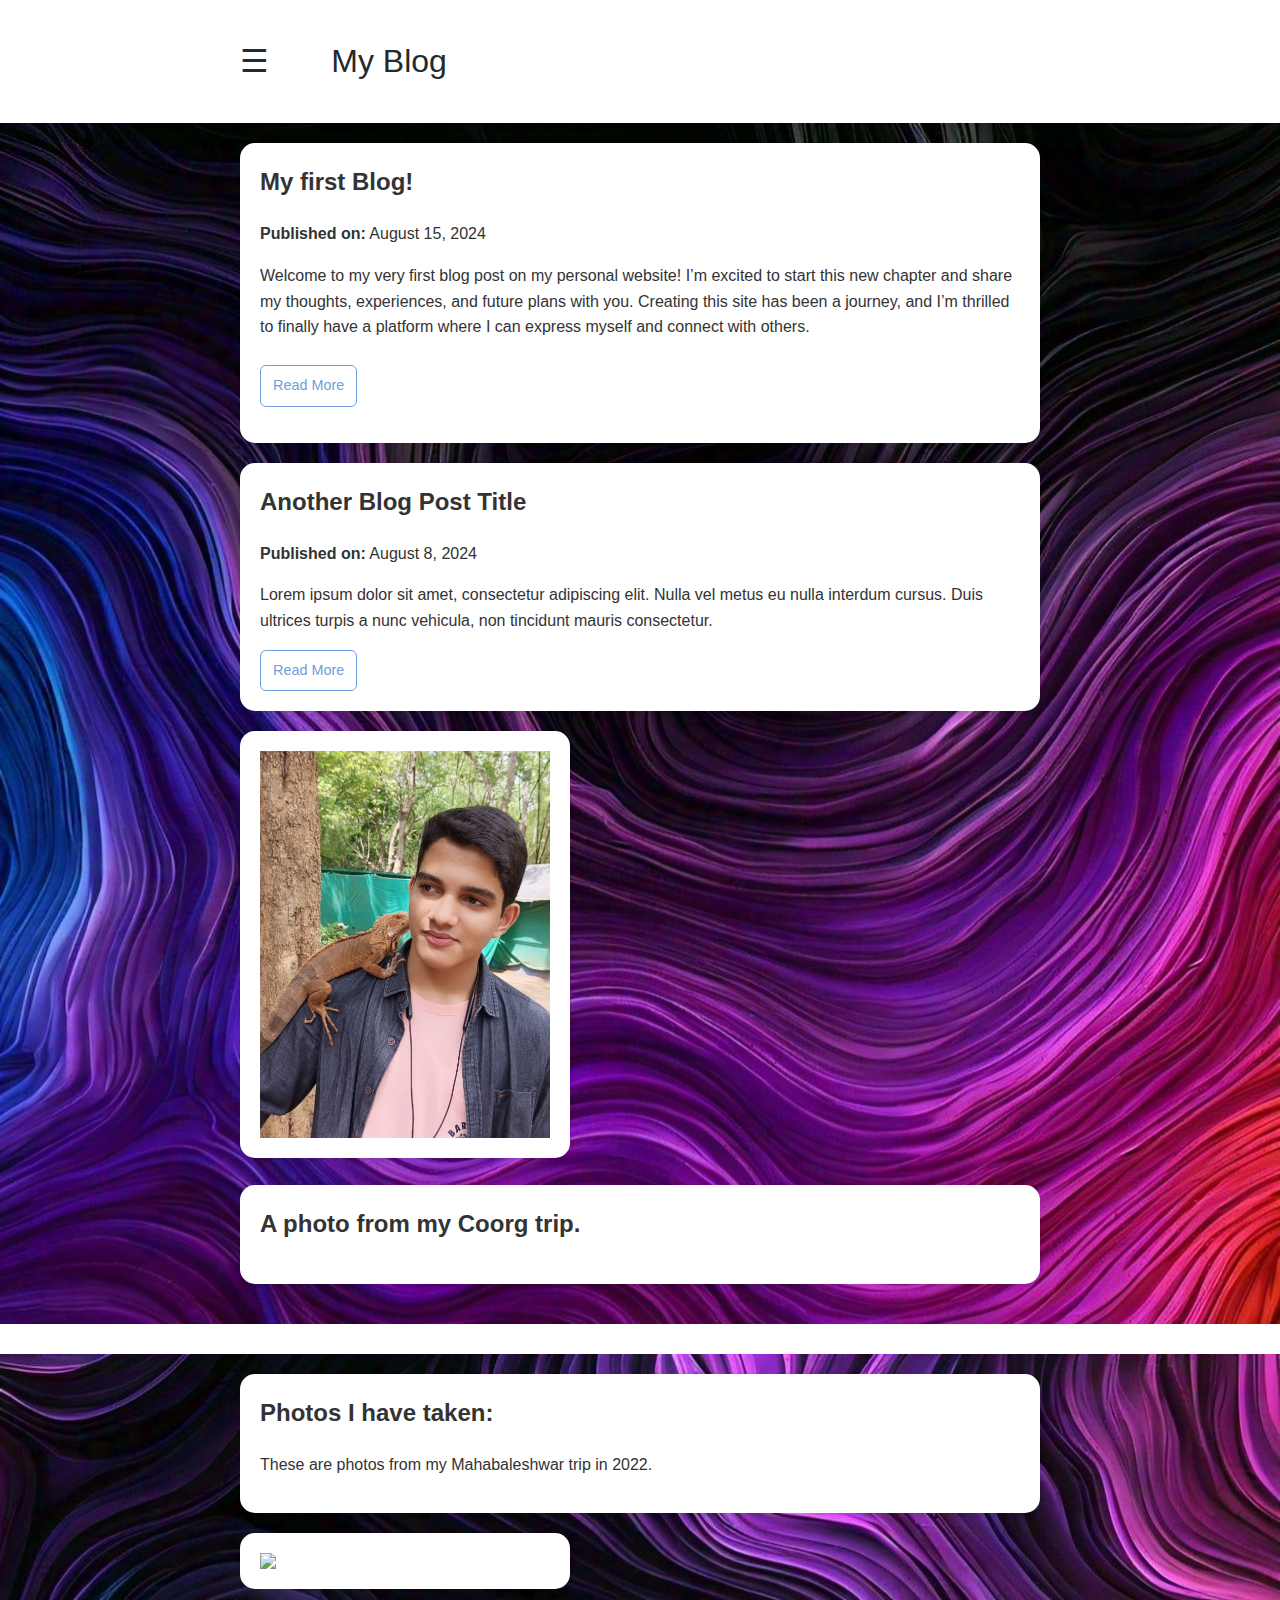
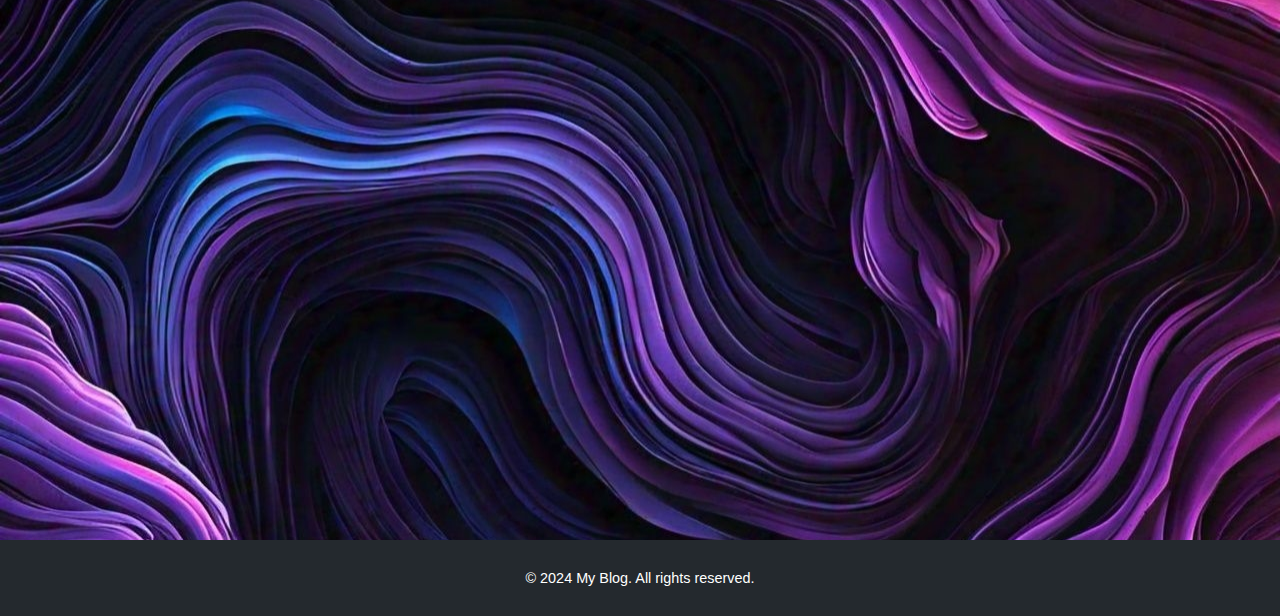
==== index.html @ 7c509962 "Update index.html" ====
<!DOCTYPE html>
<html lang="en">
<head>
    <meta charset="UTF-8">
    <meta name="viewport" content="width=device-width, initial-scale=1.0">
    <title>Khalid Azmatullah</title>
    <style>



.mySlides {display:none;}



        body {
            font-family: -apple-system, BlinkMacSystemFont, Segoe UI, Roboto, "Helvetica Neue", Arial, sans-serif;
            line-height: 1.6;
            margin: 0;
            padding: 0;
            color: #333;
        }
        header {
            background-color: #fff;
            color: #24292e;
            padding: 16px;
            text-align: left;
            margin: 0;
        }
        header h1 {
            margin: 0;
            font-size: 2em;
            position: center;
        
        }



        .wallpaper1 {
            background-image: url('Photos/IMG_20240811_144207.jpg');
        }
        .wallpaper2 {
            background-image: url('Photos/IMG_20240811_161025.jpg');

        }




        .container {
            width: 90%;
            max-width: 800px;
            margin: 0 auto;
            padding: 20px;
        }
        article {
            background: #fff;
            padding: 20px;
            margin-bottom: 20px;
            border-radius: 15px;
            box-shadow: 0 2px 5px rgba(0,0,0,0.1);
            transition: transform 0.3s, box-shadow 0.3s;
        }
        article:hover {
            
            transform: translateY(-5px);
            box-shadow: 0 8px 16px rgba(0, 0, 0, 0.15);
         }


        img {
            background: #fff;
            padding: 20px;
            margin-bottom: 20px;
            border-radius: 15px;
            box-shadow: 0 2px 5px rgba(0,0,0,0.1);
        }




        article h2 {
            margin-top: 0;
            font-size: 1.5em;
        }
        article p {
            margin: 1em 0;
        }
        .btn {
            display: inline-block;
            font-size: 0.9em;
            color: #709ddb;
            text-decoration: none;
            border: 1px solid #709ddb;
            border-radius: 6px;
            padding: 8px 12px;
            transition: background-color 0.2s, color 0.2s;
        }
        .btn:hover {
            background-color: #709ddb;
            color: #fff;
        }
        footer {
            background-color: #24292e;
            color: #fff;
            text-align: center;
            padding: 12px 0;
            position: relative;
            bottom: 0;
            width: 100%;
            font-size: 0.9em;
        }


     
.sidenav {
  height: 100%;
  width: 0;
  position: fixed;
  z-index: 1;
  top: 0;
  left: 0;
  background-color: #111;
  overflow-x: hidden;
  transition: 0.5s;
  padding-top: 60px;
}

.sidenav a {
  padding: 8px 8px 8px 32px;
  text-decoration: none;
  font-size: 25px;
  color: #818181;
  display: block;
  transition: 0.3s;
}

.sidenav a:hover {
  color: #f1f1f1;
}

.sidenav .closebtn {
  position: absolute;
  top: 0;
  right: 25px;
  font-size: 36px;
  margin-left: 50px;
}




.quotetab {
            background-color: #000;
            border-color: #000;
            color: #000;
            padding-top: 0px;

}





@media screen and (max-height: 450px) {
  .sidenav {padding-top: 15px;}
  .sidenav a {font-size: 18px;}
}
    </style>
</head>
<body>
    <header>
        <div class="container">



            
<div id="mySidenav" class="sidenav">
  <a href="javascript:void(0)" class="closebtn" onclick="closeNav()">&times;</a>
  <a href="search.html">Search</a>
  <a href="about-me.html">About Me</a>
  <a href="acheivements.html">Achievements</a>
  <a href="contact.html">Contact</a>
</div>
<span style="margin: 0;font-size: 2em;position: relative;cursor:pointer" onclick="openNav()">&#9776; &nbsp; &nbsp; &nbsp;  
     My Blog</span>

<script>
function openNav() {
  document.getElementById("mySidenav").style.width = "250px";
}

function closeNav() {
  document.getElementById("mySidenav").style.width = "0";
}
</script>




            

        </div>
    </header>




    
    <div class="wallpaper1">
    <div class="container">
        <article>
            <h2>My first Blog!</h2>
            <p><strong>Published on:</strong> August 15, 2024</p>
            <p>Welcome to my very first blog post on my personal website! I’m excited to start this new chapter and share my thoughts, experiences, and future plans with you. Creating this site has been a journey, and I’m thrilled to finally have a platform where I can express myself and connect with others.         
            </br></br>
            <a href="Blogs/my-first-blog.html" class="btn">Read More</a>
        </article>

        <article>
            <h2>Another Blog Post Title</h2>
            <p><strong>Published on:</strong> August 8, 2024</p>
            <p>Lorem ipsum dolor sit amet, consectetur adipiscing elit. Nulla vel metus eu nulla interdum cursus. Duis ultrices turpis a nunc vehicula, non tincidunt mauris consectetur.</p>
            <a href="#" class="btn">Read More</a>
        </article>

        
            <img src="Photos\IMG_20240810_142601.jpg" alt="My Photo" width="290" height="387" style="border-radius:15px">


            <article> <h2> A photo from my Coorg trip.</h2></article>
        </div>

        </div>


<a class="quotetab"> 
</a>
<div class="wallpaper2">
<div class="container" style="margin-top: 30px ;">
            <article><h2> Photos I have taken:</h2>
            <p> These are photos from my Mahabaleshwar trip in 2022.</p></article>





            <div style="width: 290px; height: 387px; margin-bottom: 200px;">
                <img class="mySlides" src="Photos\SlideShow\IMG_20221031_172420.jpg" style="width:100%">
                <img class="mySlides" src="Photos\SlideShow\IMG_20221031_172516.jpg" style="width:100%">
                <img class="mySlides" src="Photos\SlideShow\IMG_20221031_172637.jpg" style="width:100%">
              </div>
              <script>
                var myIndex = 0;
                carousel();
                
                function carousel() {
                  var i;
                  var x = document.getElementsByClassName("mySlides");
                  for (i = 0; i < x.length; i++) {
                    x[i].style.display = "none";  
                  }
                  myIndex++;
                  if (myIndex > x.length) {myIndex = 1}    
                  x[myIndex-1].style.display = "block";  
                  setTimeout(carousel, 2000); // Change image every 2 seconds
                }
                </script>

            </div>
            </div>



    <footer>
        <p>&copy; 2024 My Blog. All rights reserved.</p>
    </footer>
</body>
</html>
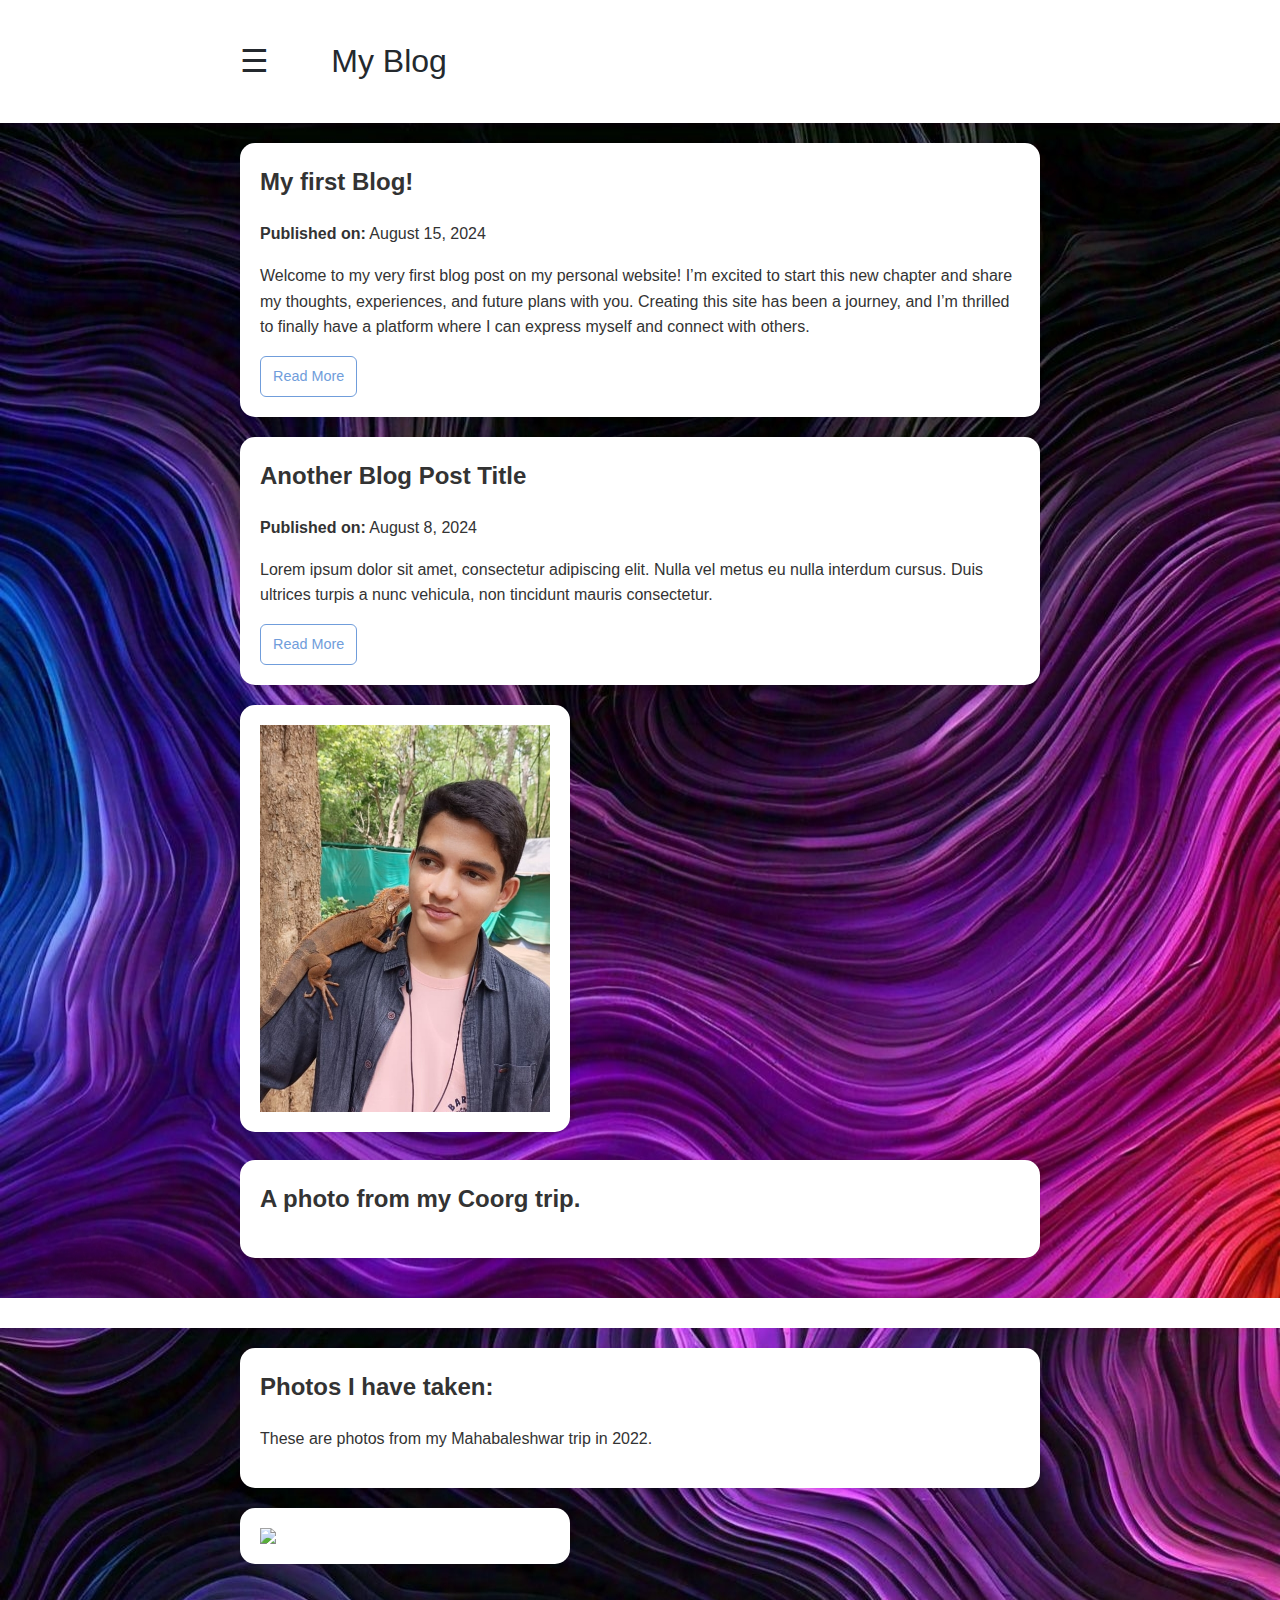
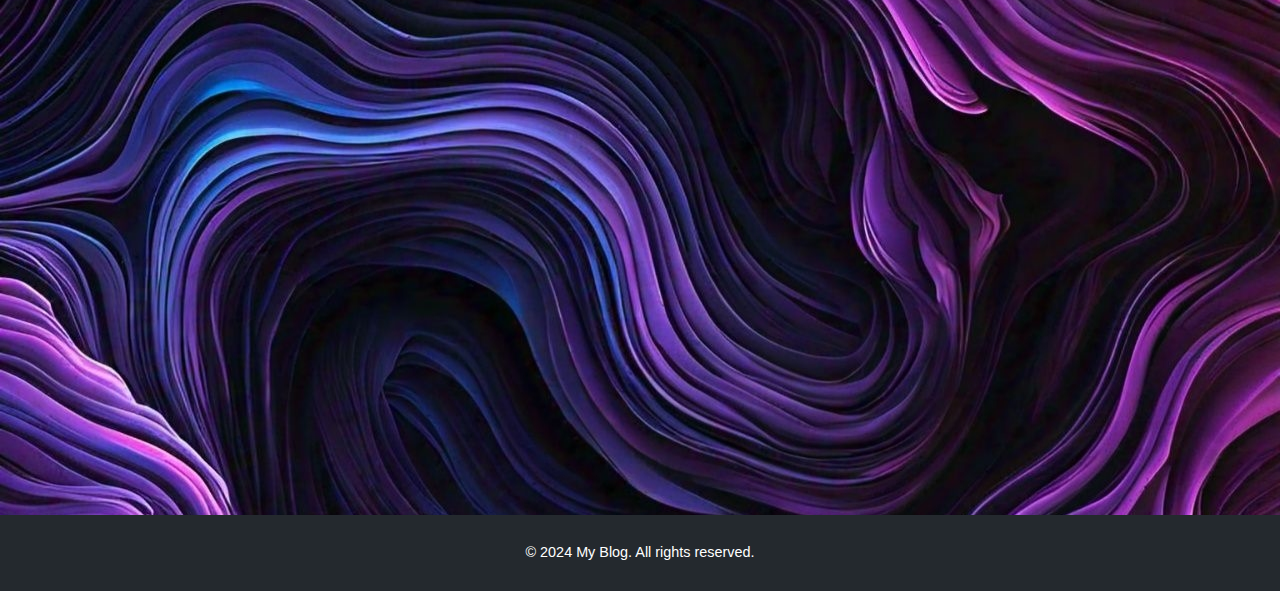
==== commit 8f980e42: "Update index.html" ====
--- a/index.html
+++ b/index.html
@@ -211,8 +211,7 @@
         <article>
             <h2>My first Blog!</h2>
             <p><strong>Published on:</strong> August 15, 2024</p>
-            <p>Welcome to my very first blog post on my personal website! I’m excited to start this new chapter and share my thoughts, experiences, and future plans with you. Creating this site has been a journey, and I’m thrilled to finally have a platform where I can express myself and connect with others.         
-            </br></br>
+            <p>Welcome to my very first blog post on my personal website! I’m excited to start this new chapter and share my thoughts, experiences, and future plans with you. Creating this site has been a journey, and I’m thrilled to finally have a platform where I can express myself and connect with others.</p>
             <a href="Blogs/my-first-blog.html" class="btn">Read More</a>
         </article>
 
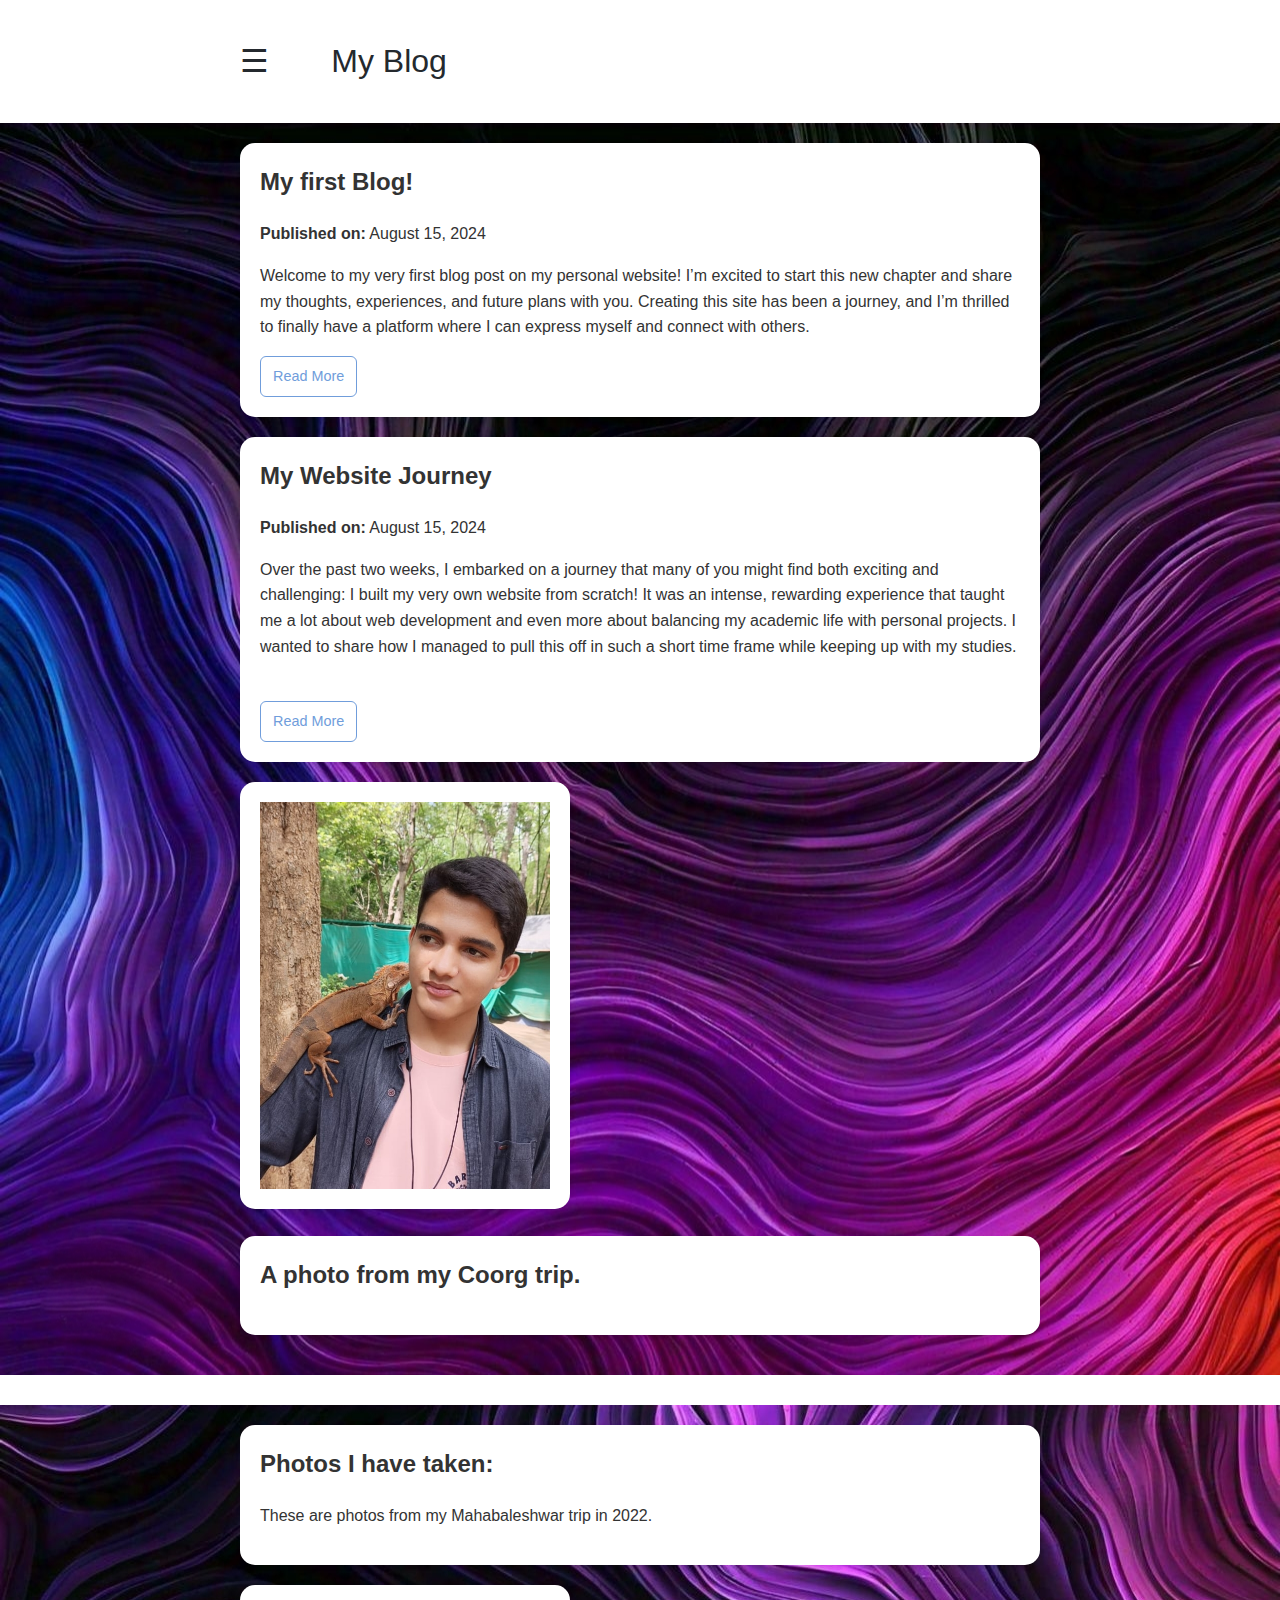
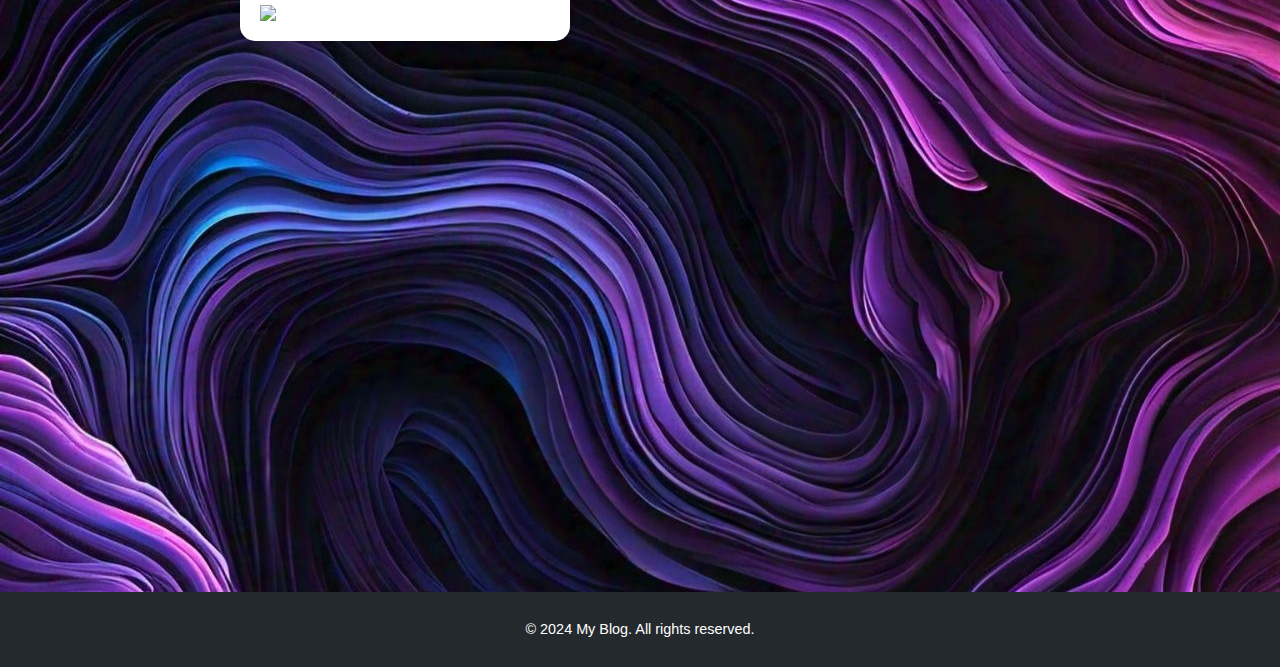
==== commit 7e6a0851: "Update index.html" ====
--- a/index.html
+++ b/index.html
@@ -30,6 +30,8 @@
             margin: 0;
             font-size: 2em;
             position: center;
+            padding: 0px;
+            
         
         }
 
@@ -216,10 +218,10 @@
         </article>
 
         <article>
-            <h2>Another Blog Post Title</h2>
-            <p><strong>Published on:</strong> August 8, 2024</p>
-            <p>Lorem ipsum dolor sit amet, consectetur adipiscing elit. Nulla vel metus eu nulla interdum cursus. Duis ultrices turpis a nunc vehicula, non tincidunt mauris consectetur.</p>
-            <a href="#" class="btn">Read More</a>
+            <h2>My Website Journey</h2>
+            <p><strong>Published on:</strong> August 15, 2024</p>
+            <p>Over the past two weeks, I embarked on a journey that many of you might find both exciting and challenging: I built my very own website from scratch! It was an intense, rewarding experience that taught me a lot about web development and even more about balancing my academic life with personal projects. I wanted to share how I managed to pull this off in such a short time frame while keeping up with my studies.</p>
+<br>            <a href="Blogs/website-journey.html" class="btn">Read More</a>
         </article>
 
         
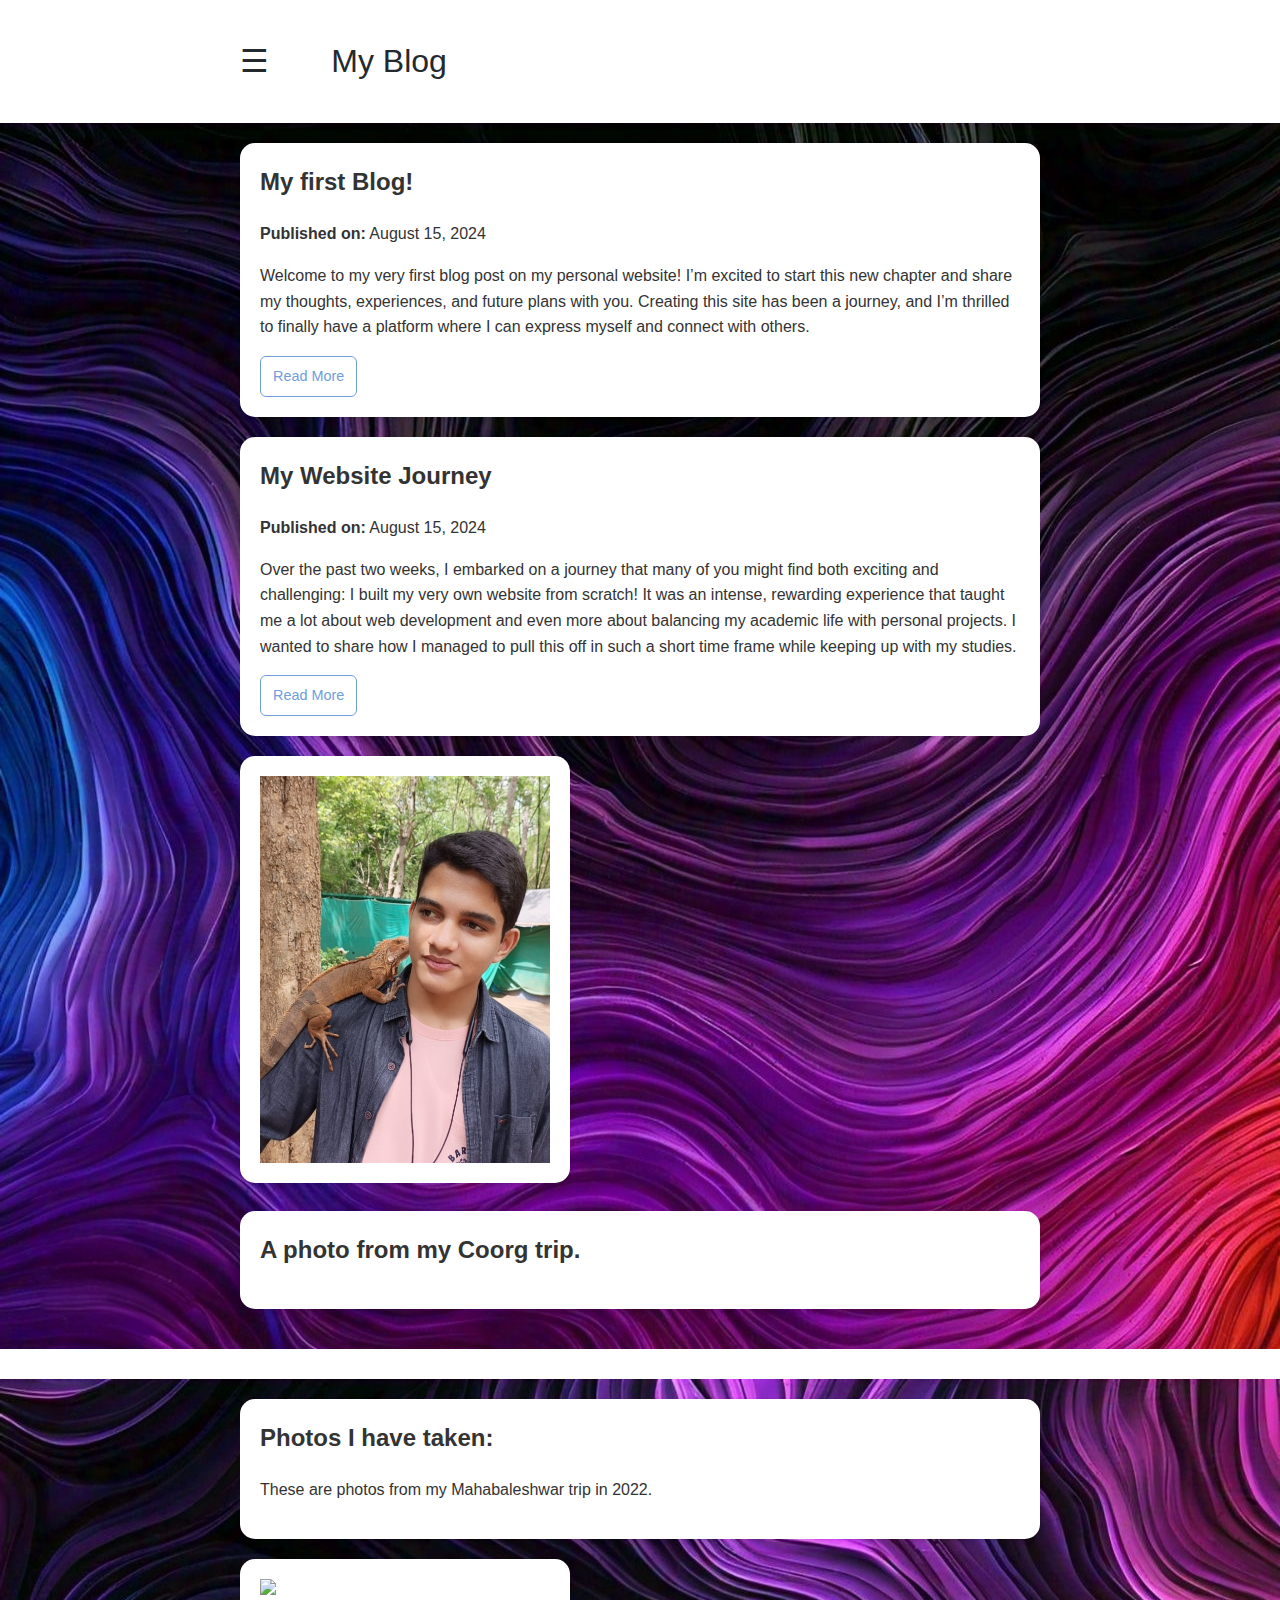
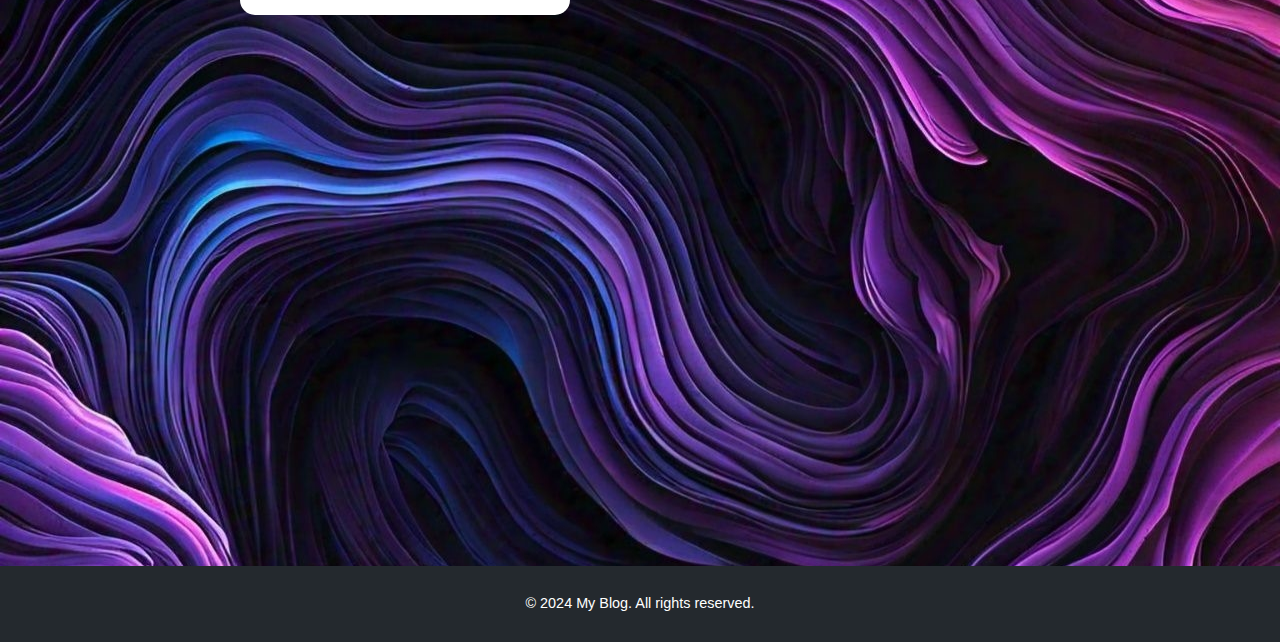
==== commit 30f80048: "Update index.html" ====
--- a/index.html
+++ b/index.html
@@ -221,7 +221,7 @@
             <h2>My Website Journey</h2>
             <p><strong>Published on:</strong> August 15, 2024</p>
             <p>Over the past two weeks, I embarked on a journey that many of you might find both exciting and challenging: I built my very own website from scratch! It was an intense, rewarding experience that taught me a lot about web development and even more about balancing my academic life with personal projects. I wanted to share how I managed to pull this off in such a short time frame while keeping up with my studies.</p>
-<br>            <a href="Blogs/website-journey.html" class="btn">Read More</a>
+        <a href="Blogs/website-journey.html" class="btn">Read More</a>
         </article>
 
         
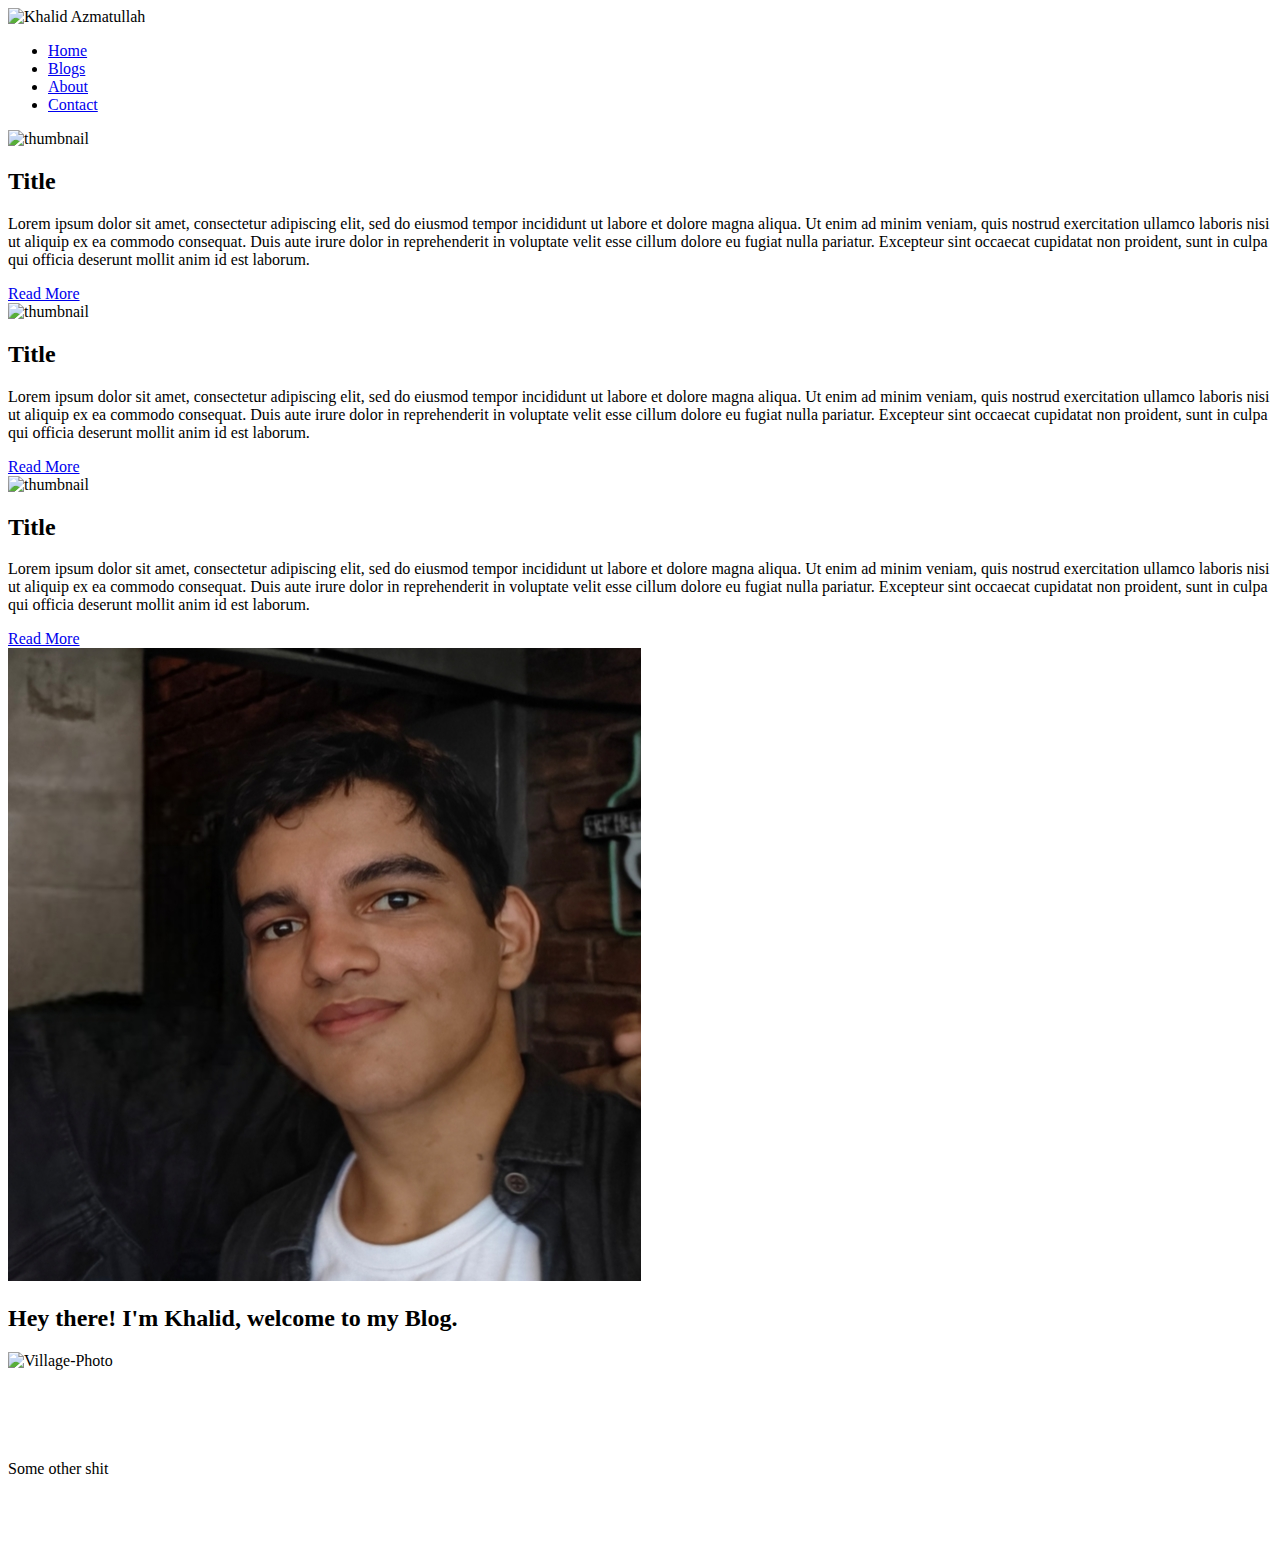
==== commit 6c8c5723: "test-01" ====
--- a/index.html
+++ b/index.html
@@ -1,279 +1,59 @@
 <!DOCTYPE html>
 <html lang="en">
-<head>
+  <head>
+    <title>Khalid Azmatullah</title>
     <meta charset="UTF-8">
-    <meta name="viewport" content="width=device-width, initial-scale=1.0">
-    <title>Khalid Azmatullah</title>
-    <style>
+    <meta name="viewport" content="width=device-width, initial-scale=1">
+    <link href="newCssStyle/index.css" rel="stylesheet">
+    <script src="javascript/index.js"></script>
+  </head>
+  <body>
+    <div class="fixedNavbar">
+      <img src="title.svg" alt="Khalid Azmatullah">
+      <ul>
+        <li><a href="#home">Home</a></li>
+        <li><a href="#news">Blogs</a></li>
+        <li><a href="#contact">About</a></li>
+        <li><a href="#about" id="contact">Contact</a></li>
+      </ul>
+    </div>
 
-
-
-.mySlides {display:none;}
-
-
-
-        body {
-            font-family: -apple-system, BlinkMacSystemFont, Segoe UI, Roboto, "Helvetica Neue", Arial, sans-serif;
-            line-height: 1.6;
-            margin: 0;
-            padding: 0;
-            color: #333;
-        }
-        header {
-            background-color: #fff;
-            color: #24292e;
-            padding: 16px;
-            text-align: left;
-            margin: 0;
-        }
-        header h1 {
-            margin: 0;
-            font-size: 2em;
-            position: center;
-            padding: 0px;
-            
+    <div class="blogPost">
+      <div class="blog blog1">
+        <img src="images/96r1h3.jpg" alt="thumbnail">
+        <h2 class="blog1Title">Title</h2>
+        <p>Lorem ipsum dolor sit amet, consectetur adipiscing elit, sed do eiusmod tempor incididunt ut labore et dolore magna aliqua. Ut enim ad minim veniam, quis nostrud exercitation ullamco laboris nisi ut aliquip ex ea commodo consequat. Duis aute irure dolor in reprehenderit in voluptate velit esse cillum dolore eu fugiat nulla pariatur. Excepteur sint occaecat cupidatat non proident, sunt in culpa qui officia deserunt mollit anim id est laborum.</p>
+        <a href="#blog1" class="rmB">Read More</a>
+      </div>
+      <div class="blog blog2">
+        <img src="images/96r4uv.jpg" alt="thumbnail">
+        <h2 class="blog1Title">Title</h2>
+        <p>Lorem ipsum dolor sit amet, consectetur adipiscing elit, sed do eiusmod tempor incididunt ut labore et dolore magna aliqua. Ut enim ad minim veniam, quis nostrud exercitation ullamco laboris nisi ut aliquip ex ea commodo consequat. Duis aute irure dolor in reprehenderit in voluptate velit esse cillum dolore eu fugiat nulla pariatur. Excepteur sint occaecat cupidatat non proident, sunt in culpa qui officia deserunt mollit anim id est laborum.</p>
         
-        }
-
-
-
-        .wallpaper1 {
-            background-image: url('Photos/IMG_20240811_144207.jpg');
-        }
-        .wallpaper2 {
-            background-image: url('Photos/IMG_20240811_161025.jpg');
-
-        }
-
-
-
-
-        .container {
-            width: 90%;
-            max-width: 800px;
-            margin: 0 auto;
-            padding: 20px;
-        }
-        article {
-            background: #fff;
-            padding: 20px;
-            margin-bottom: 20px;
-            border-radius: 15px;
-            box-shadow: 0 2px 5px rgba(0,0,0,0.1);
-            transition: transform 0.3s, box-shadow 0.3s;
-        }
-        article:hover {
-            
-            transform: translateY(-5px);
-            box-shadow: 0 8px 16px rgba(0, 0, 0, 0.15);
-         }
-
-
-        img {
-            background: #fff;
-            padding: 20px;
-            margin-bottom: 20px;
-            border-radius: 15px;
-            box-shadow: 0 2px 5px rgba(0,0,0,0.1);
-        }
-
-
-
-
-        article h2 {
-            margin-top: 0;
-            font-size: 1.5em;
-        }
-        article p {
-            margin: 1em 0;
-        }
-        .btn {
-            display: inline-block;
-            font-size: 0.9em;
-            color: #709ddb;
-            text-decoration: none;
-            border: 1px solid #709ddb;
-            border-radius: 6px;
-            padding: 8px 12px;
-            transition: background-color 0.2s, color 0.2s;
-        }
-        .btn:hover {
-            background-color: #709ddb;
-            color: #fff;
-        }
-        footer {
-            background-color: #24292e;
-            color: #fff;
-            text-align: center;
-            padding: 12px 0;
-            position: relative;
-            bottom: 0;
-            width: 100%;
-            font-size: 0.9em;
-        }
-
-
-     
-.sidenav {
-  height: 100%;
-  width: 0;
-  position: fixed;
-  z-index: 1;
-  top: 0;
-  left: 0;
-  background-color: #111;
-  overflow-x: hidden;
-  transition: 0.5s;
-  padding-top: 60px;
-}
-
-.sidenav a {
-  padding: 8px 8px 8px 32px;
-  text-decoration: none;
-  font-size: 25px;
-  color: #818181;
-  display: block;
-  transition: 0.3s;
-}
-
-.sidenav a:hover {
-  color: #f1f1f1;
-}
-
-.sidenav .closebtn {
-  position: absolute;
-  top: 0;
-  right: 25px;
-  font-size: 36px;
-  margin-left: 50px;
-}
-
-
-
-
-.quotetab {
-            background-color: #000;
-            border-color: #000;
-            color: #000;
-            padding-top: 0px;
-
-}
-
-
-
-
-
-@media screen and (max-height: 450px) {
-  .sidenav {padding-top: 15px;}
-  .sidenav a {font-size: 18px;}
-}
-    </style>
-</head>
-<body>
-    <header>
-        <div class="container">
-
-
-
-            
-<div id="mySidenav" class="sidenav">
-  <a href="javascript:void(0)" class="closebtn" onclick="closeNav()">&times;</a>
-  <a href="search.html">Search</a>
-  <a href="about-me.html">About Me</a>
-  <a href="acheivements.html">Achievements</a>
-  <a href="contact.html">Contact</a>
-</div>
-<span style="margin: 0;font-size: 2em;position: relative;cursor:pointer" onclick="openNav()">&#9776; &nbsp; &nbsp; &nbsp;  
-     My Blog</span>
-
-<script>
-function openNav() {
-  document.getElementById("mySidenav").style.width = "250px";
-}
-
-function closeNav() {
-  document.getElementById("mySidenav").style.width = "0";
-}
-</script>
-
-
-
-
-            
-
-        </div>
-    </header>
-
-
-
-
-    
-    <div class="wallpaper1">
-    <div class="container">
-        <article>
-            <h2>My first Blog!</h2>
-            <p><strong>Published on:</strong> August 15, 2024</p>
-            <p>Welcome to my very first blog post on my personal website! I’m excited to start this new chapter and share my thoughts, experiences, and future plans with you. Creating this site has been a journey, and I’m thrilled to finally have a platform where I can express myself and connect with others.</p>
-            <a href="Blogs/my-first-blog.html" class="btn">Read More</a>
-        </article>
-
-        <article>
-            <h2>My Website Journey</h2>
-            <p><strong>Published on:</strong> August 15, 2024</p>
-            <p>Over the past two weeks, I embarked on a journey that many of you might find both exciting and challenging: I built my very own website from scratch! It was an intense, rewarding experience that taught me a lot about web development and even more about balancing my academic life with personal projects. I wanted to share how I managed to pull this off in such a short time frame while keeping up with my studies.</p>
-        <a href="Blogs/website-journey.html" class="btn">Read More</a>
-        </article>
-
+        <a href="#blog1" class="rmB">Read More</a>
+      </div>
+      <div class="blog blog3">
+        <img src="images/96r4uv.jpg" alt="thumbnail">
+        <h2 class="blog1Title">Title</h2>
+        <p>Lorem ipsum dolor sit amet, consectetur adipiscing elit, sed do eiusmod tempor incididunt ut labore et dolore magna aliqua. Ut enim ad minim veniam, quis nostrud exercitation ullamco laboris nisi ut aliquip ex ea commodo consequat. Duis aute irure dolor in reprehenderit in voluptate velit esse cillum dolore eu fugiat nulla pariatur. Excepteur sint occaecat cupidatat non proident, sunt in culpa qui officia deserunt mollit anim id est laborum.</p>
         
-            <img src="Photos\IMG_20240810_142601.jpg" alt="My Photo" width="290" height="387" style="border-radius:15px">
-
-
-            <article> <h2> A photo from my Coorg trip.</h2></article>
-        </div>
-
-        </div>
-
-
-<a class="quotetab"> 
-</a>
-<div class="wallpaper2">
-<div class="container" style="margin-top: 30px ;">
-            <article><h2> Photos I have taken:</h2>
-            <p> These are photos from my Mahabaleshwar trip in 2022.</p></article>
-
-
-
-
-
-            <div style="width: 290px; height: 387px; margin-bottom: 200px;">
-                <img class="mySlides" src="Photos\SlideShow\IMG_20221031_172420.jpg" style="width:100%">
-                <img class="mySlides" src="Photos\SlideShow\IMG_20221031_172516.jpg" style="width:100%">
-                <img class="mySlides" src="Photos\SlideShow\IMG_20221031_172637.jpg" style="width:100%">
-              </div>
-              <script>
-                var myIndex = 0;
-                carousel();
-                
-                function carousel() {
-                  var i;
-                  var x = document.getElementsByClassName("mySlides");
-                  for (i = 0; i < x.length; i++) {
-                    x[i].style.display = "none";  
-                  }
-                  myIndex++;
-                  if (myIndex > x.length) {myIndex = 1}    
-                  x[myIndex-1].style.display = "block";  
-                  setTimeout(carousel, 2000); // Change image every 2 seconds
-                }
-                </script>
-
-            </div>
-            </div>
-
-
-
-    <footer>
-        <p>&copy; 2024 My Blog. All rights reserved.</p>
-    </footer>
-</body>
+        <a href="#blog3" class="rmB">Read More</a>
+      </div>
+    </div>
+    <div class="portfolio">
+      <img src="Photos/IMG_20240810_234300.jpg" alt="profile-photo">
+      <h2>Hey there! I'm Khalid, welcome to my Blog.</h2>
+    </div>
+    <div class="photography">
+      <div class="slideShow">
+        <img src="Photos\newSlideShow\IMG_20211228_172459.jpg" alt="Village-Photo">
+        <img src="Photos\newSlideShow\IMG_20211105_172449.jpg" alt="">
+        <img src="Photos\newSlideShow\IMG_20230430_174614.jpg" alt="">
+        <img src="Photos\newSlideShow\IMG_20240606_192726.jpg" alt="">
+      </div>
+    </div>
+    <div style="margin-block: 10vh">
+      Some other shit
+    </div>
+  </body>
 </html>
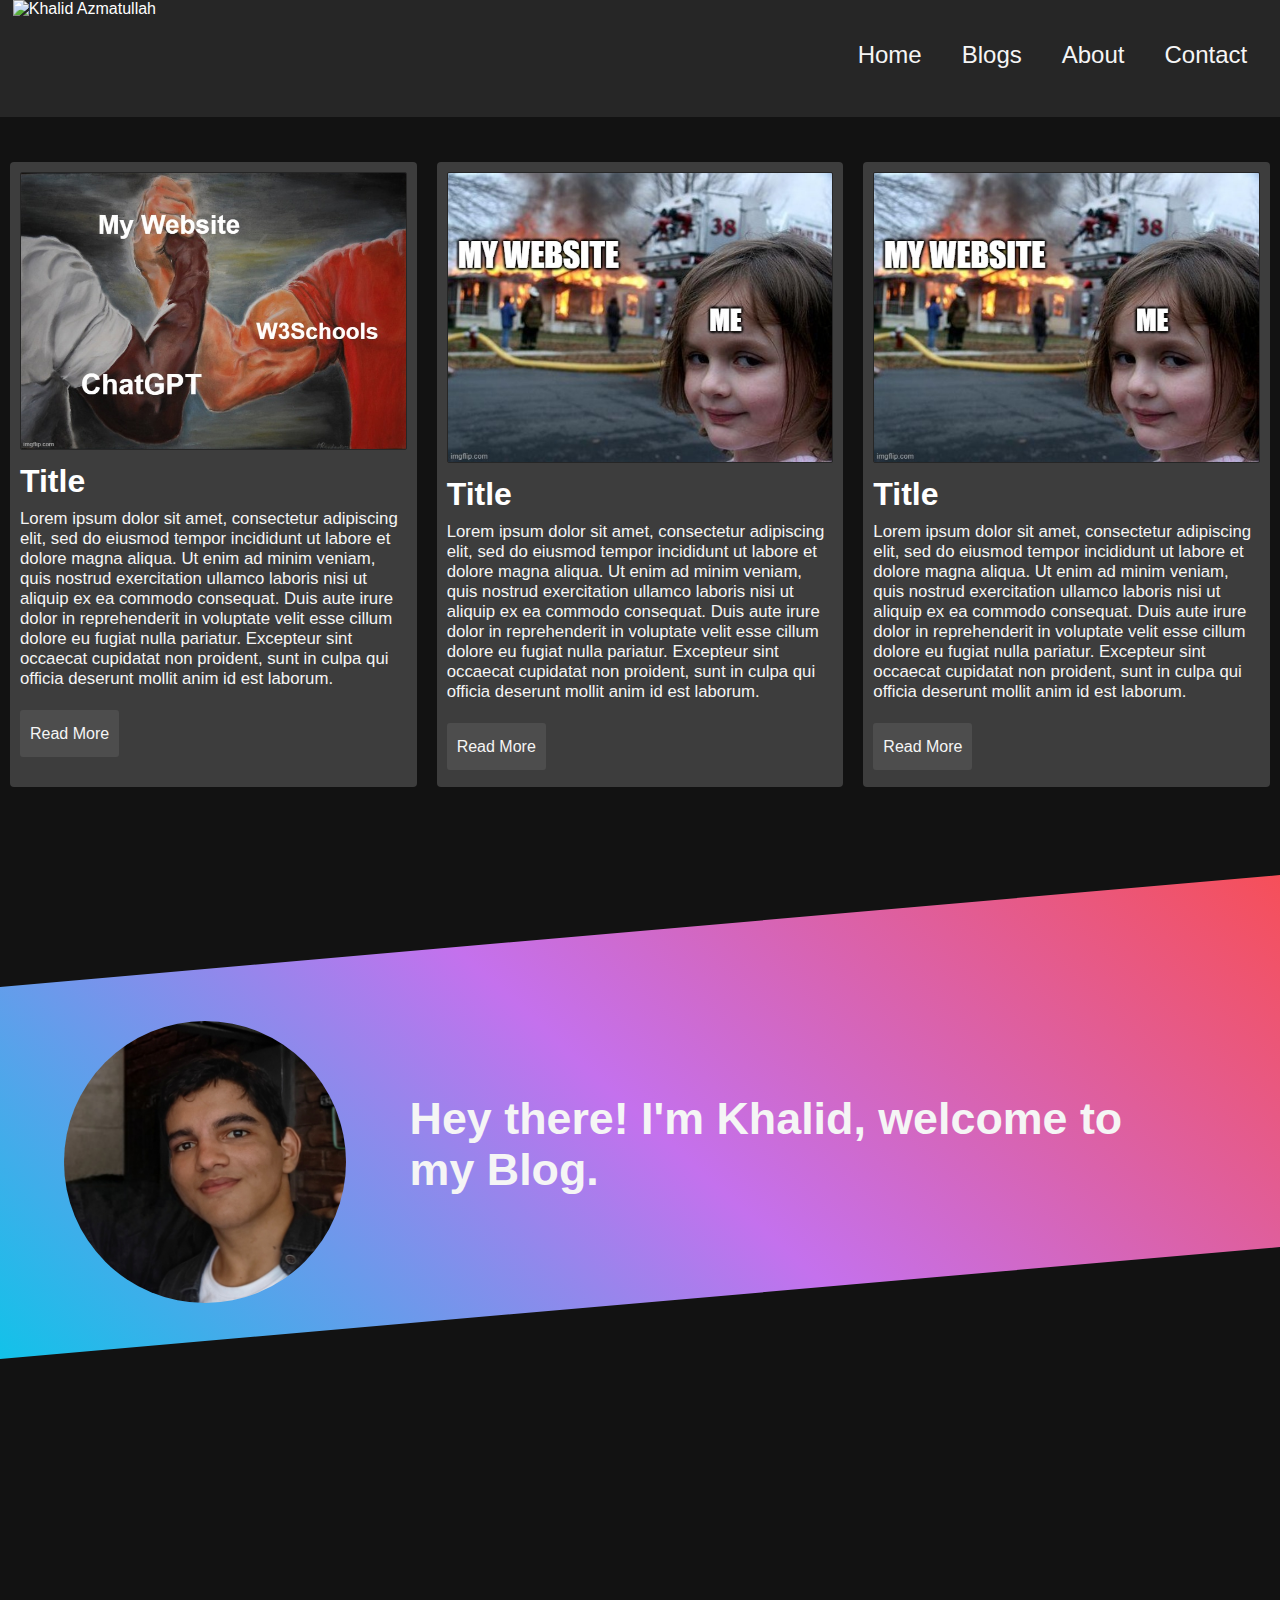
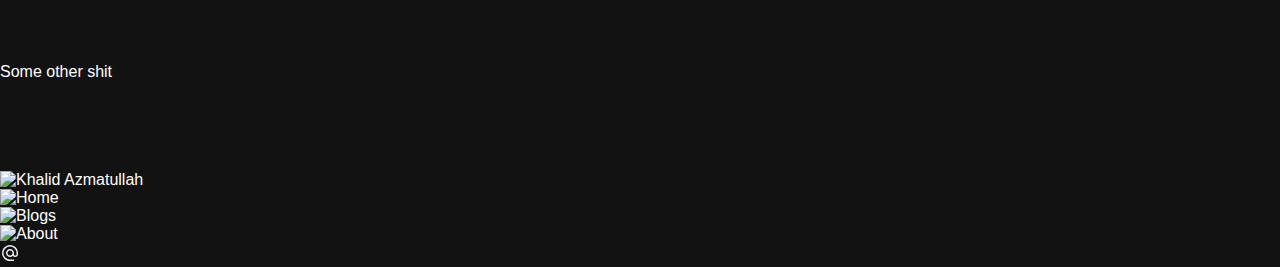
==== commit 58002709: "Update index.html" ====
--- a/index.html
+++ b/index.html
@@ -55,5 +55,27 @@
     <div style="margin-block: 10vh">
       Some other shit
     </div>
+
+
+
+
+
+    <div class="mobileTop">
+    <img src="title.svg" alt="Khalid Azmatullah">
+    </div>
+    <div class="mobileNavbar">
+      <div class="btn home">
+        <img src="../images/homeIcon.svg" alt="Home">
+      </div>
+      <div class="btn blogs">
+        <img src="../images/blogIcon.svg" alt="Blogs">
+      </div>
+      <div class="btn about">
+        <img src="../images/aboutIcon.svg" alt="About">
+      </div>
+      <div class="btn contact">
+        <img src="../images/contactIcon.svg" alt="Contact">
+      </div>
+    </div>
   </body>
 </html>
--- a/newCssStyle/index.css
+++ b/newCssStyle/index.css
@@ -0,0 +1,207 @@
+*,
+*::before,
+*::after {
+  box-sizing: border-box;
+  margin: 0;
+  padding: 0;
+}
+
+:root {
+  --navbar-height: 13vh;
+
+}
+
+
+html {
+  color-scheme: dark;
+}
+
+body {
+  font-family: Arial, Helvetica, sans-serif;
+}
+
+.fixedNavbar {
+  background-color: hsl(0, 0%, 15%);
+  display: flex;
+  flex-direction: row;
+  position: fixed;
+  width: 100%;
+  height: var(--navbar-height);
+  z-index: 10;
+  padding-inline: 1%;
+}
+
+.fixedNavbar img {
+  max-width: 25vw;
+}
+
+.fixedNavbar ul {
+  list-style-type: none;
+  overflow: hidden;
+  margin-left: auto;
+  font-size: 1.5rem;
+}
+
+.fixedNavbar li {
+  float: left;
+  padding-block: 4.5vh;
+  transition: 0.3s;
+}
+
+.fixedNavbar li:hover {
+  background-color: hsl(0, 0%, 23%);
+}
+
+.fixedNavbar a{
+  padding-inline: 20px;
+  color: whitesmoke;
+  text-decoration: none;
+}
+
+.blogPost {
+  display: grid;
+  top: 16vh;
+  position: relative;
+
+  grid-template-columns: repeat(auto-fit, minmax(200px, 1fr));
+}
+
+.blog {
+  background-color: hsl(0, 0%, 24%);
+  padding-inline: 10px;
+  padding-block: 10px;
+  padding-bottom: 3.5vh;
+  margin-inline: 10px;
+  border-radius: 4px;
+  margin-block: 2vh;
+}
+
+.blog p {
+  font-size: 1.05rem;
+  margin-bottom: 4vh;
+  color: whitesmoke;
+}
+
+.blog img {
+  width: 100%;
+  border-radius: 2px;
+  border: 1px solid hsl(0, 0%, 15%);
+  margin-bottom: 1vh;
+  max-height: 100vh;
+}
+
+.blog1Title {
+  padding-bottom: 1vh;
+  font-size: 2rem;
+}
+
+.blog a {
+  background-color: hsl(0, 0%, 30%);
+  text-decoration: none;
+  color: whitesmoke;
+  padding-inline: 10px;
+  border-radius: 3px;
+  padding-block: 15px;
+  transition: 0.3s;
+}
+
+.blog a:hover {
+  background-color: hsl(0, 0%, 35%);
+}
+
+
+.portfolio {
+  --skew-angle: -5deg;
+  --background: linear-gradient(
+    45deg, 
+    #12c2e9, 
+    #c471ed, 
+    #f64f59
+    );
+    
+  margin-block: 30vh;
+  color: whitesmoke;
+  padding-inline: 5vw;
+  padding-top: 10vh;
+  position: relative;
+  isolation: isolate;
+  display: flex;
+}
+
+.portfolio::after {
+  content: ''; 
+  background: var(--background);
+  position: absolute;
+  z-index: -1;
+  inset: 0;
+  transform: skewY(var(--skew-angle));
+}
+
+.portfolio img {
+  width: 22vw;
+  border-radius: 100%;
+}
+
+.portfolio h2 {
+  margin-inline: 5vw;
+  margin-block: 8vh;
+  font-size: 2.8rem;
+}
+
+
+
+
+.photography {
+  overflow-x: hidden;
+}
+
+.slideShow {
+  display: none;
+}
+
+.slideShow img {
+  vertical-align: middle;
+  max-width: 100vw;
+  max-height: 80vh;
+}
+
+@media only screen and (max-width: 500px) {
+  .fixedNavbar {
+    opacity: 0;
+  }
+  .blogPost {
+    top: 0px;
+  }
+  .mobileNavbar {
+    border-top: 1px solid hsl(0, 0%, 15%);
+    background-color: hsl(0, 0%, 15%);
+    position: fixed;
+    bottom: 0;
+    display: grid;
+    grid-template-columns: repeat(4, 1fr);
+    width: 100%;
+    justify-items: center;
+    align-items: center;
+    height: 50px;
+  }
+
+  .btn img{
+    height: 30px;
+  }
+
+  .mobileNavbar:hover{
+    background-color: hsl(0, 0%, 23%);
+  }
+
+  .mobileTop {
+    position: fixed;
+    top: 0;
+    width: 100%;
+    background-color: hsl(0, 0%, 15%);
+    text-align: center;
+    height: 40px;
+  }
+  .mobileTop img {
+    height: 36px;
+  }
+}
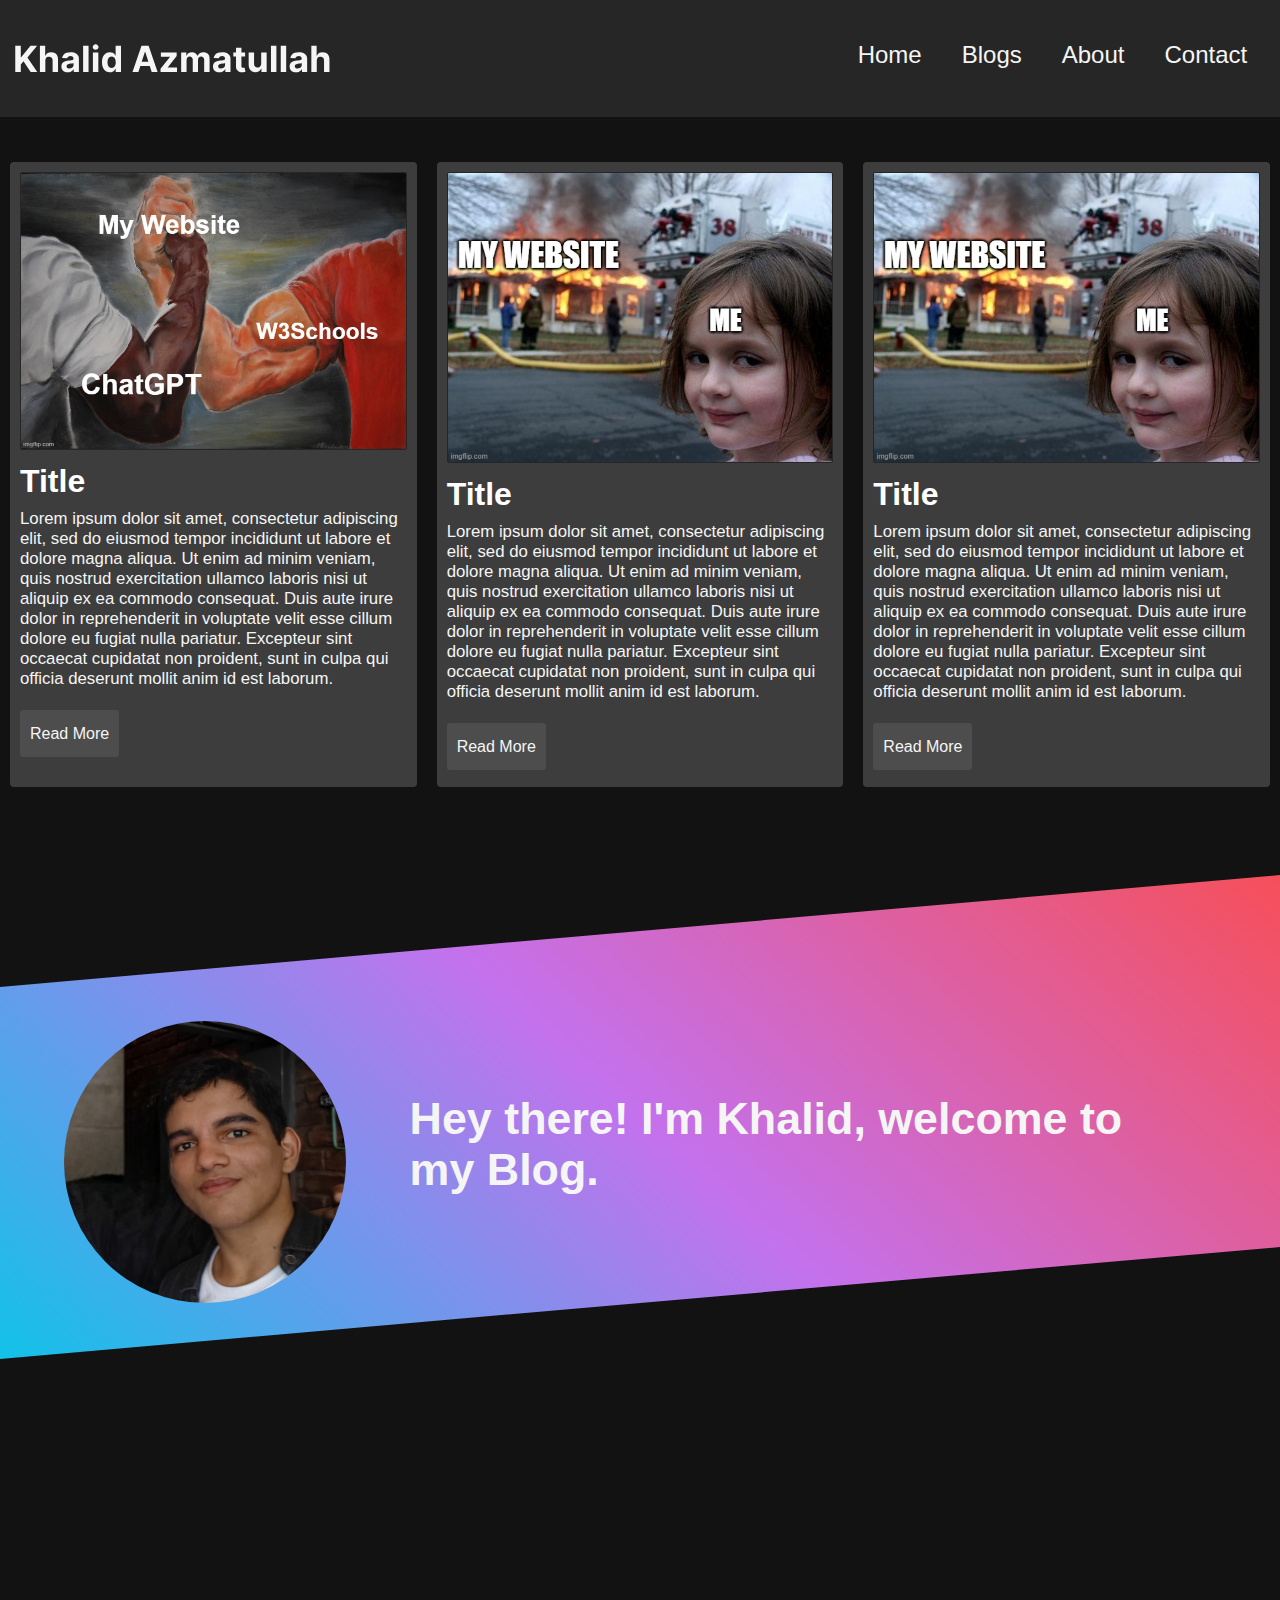
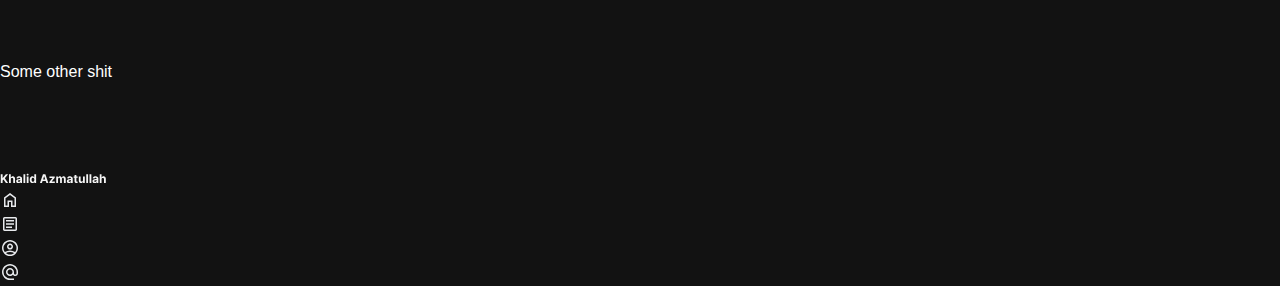
==== commit 54be3456: "checkup" ====
--- a/index.html
+++ b/index.html
@@ -65,16 +65,16 @@
     </div>
     <div class="mobileNavbar">
       <div class="btn home">
-        <img src="../images/homeIcon.svg" alt="Home">
+        <img src="images/homeIcon.svg" alt="Home">
       </div>
       <div class="btn blogs">
-        <img src="../images/blogIcon.svg" alt="Blogs">
+        <img src="images/blogIcon.svg" alt="Blogs">
       </div>
       <div class="btn about">
-        <img src="../images/aboutIcon.svg" alt="About">
+        <img src="images/aboutIcon.svg" alt="About">
       </div>
       <div class="btn contact">
-        <img src="../images/contactIcon.svg" alt="Contact">
+        <img src="images/contactIcon.svg" alt="Contact">
       </div>
     </div>
   </body>
